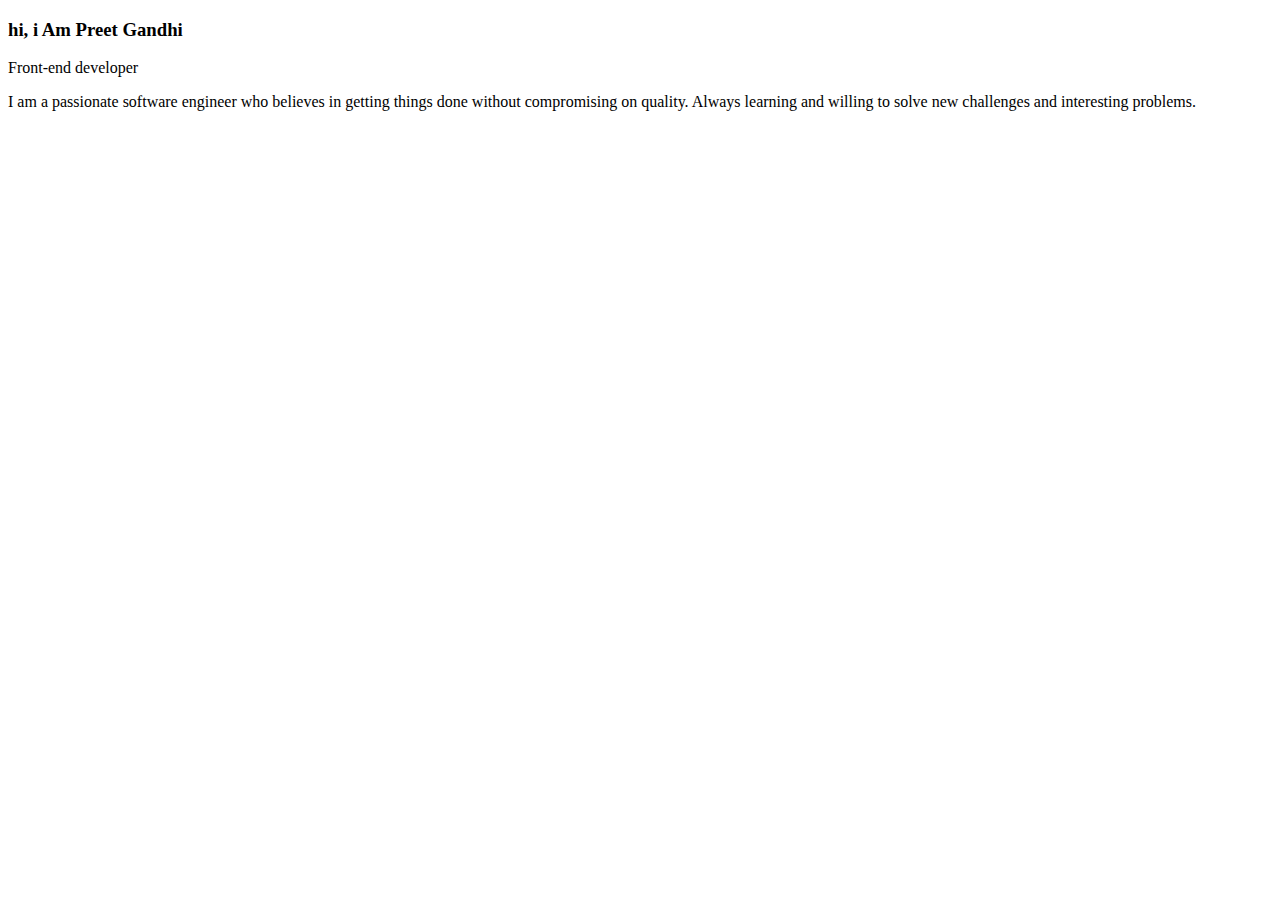
==== index.html @ 3c93379e "added basic index file(html)" ====
<!DOCTYPE html>
<html lang="en">
<head>
    <meta charset="UTF-8">
    <meta http-equiv="X-UA-Compatible" content="IE=edge">
    <meta name="viewport" content="width=device-width, initial-scale=1.0">
    <title>Home</title>

    <!-- font awesome cdn link -->
    <link rel="stylesheet" href="https://cdnjs.cloudflare.com/ajax/libs/font-awesome/6.1.2/css/all.min.css">

    <!-- custom css file link -->
    
</head>
<body>
    <!-- navbar section -->
    <nav class="navbar">
        
    </nav>

    <!-- home section -->
    <section class="home">
        <div class="image">
            
        </div>

        <div class="content">
            <h3>hi, i Am Preet Gandhi</h3>
            <span>Front-end developer</span>
            <p>I am a passionate software engineer who believes in getting things done without compromising on quality. Always learning and willing to solve new challenges and interesting problems.</p>
            
        </div>
    </section>
</body>
</html>
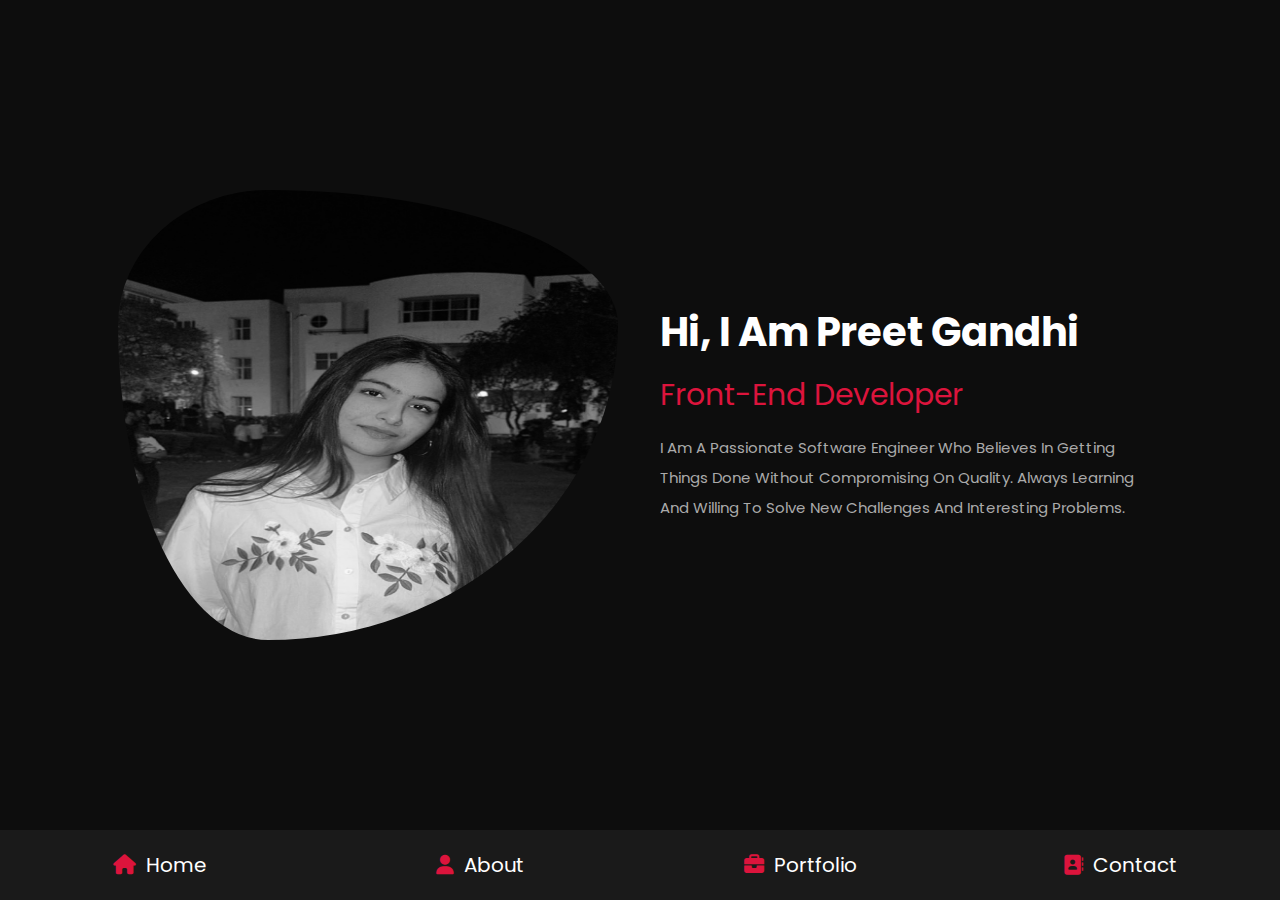
==== commit f29ba75c: "added complete pages along with css" ====
--- a/index.html
+++ b/index.html
@@ -10,18 +10,21 @@
     <link rel="stylesheet" href="https://cdnjs.cloudflare.com/ajax/libs/font-awesome/6.1.2/css/all.min.css">
 
     <!-- custom css file link -->
-    
-</head>
+    <link rel="stylesheet" href="style.css">
+
 <body>
     <!-- navbar section -->
     <nav class="navbar">
-        
+        <a href="index.html"><i class="fas fa-home"></i><span>Home</span></a>
+        <a href="about.html"><i class="fas fa-user"></i><span>About</span></a>
+        <a href="portfolio.html"><i class="fas fa-briefcase"></i><span>Portfolio</span></a>
+        <a href="contact.html"><i class="fas fa-address-book"></i><span>Contact</span></a>
     </nav>
 
     <!-- home section -->
     <section class="home">
         <div class="image">
-            
+            <img src="sia.jpg" alt="">
         </div>
 
         <div class="content">
--- a/style.css
+++ b/style.css
@@ -0,0 +1,495 @@
+@import url('https://fonts.googleapis.com/css2?family=Poppins:wght@100;300;400;500;600;700&display=swap');
+
+*{
+    font-family: 'Poppins', sans-serif;
+    margin: 0;
+    padding: 0;
+    box-sizing: border-box;
+    text-decoration: none;
+    outline: none;
+    border: none;
+    text-transform: capitalize;
+}
+
+/* $crimson: crimson;
+$black: #0d0d0d;
+$light-bg: #1a1a1a;
+$white: #fff;
+$light-color: #aaa;
+$box-shadow: 0 .5rem 1rem rgba(0, 0, 0, 0.7); */
+
+html{
+    font-size: 62.5%;
+    overflow-x: hidden;  
+}
+html::-webkit-scrollbar{
+    width: 1rem;
+}
+html:--webkit-scrollbar-track{
+    background: #0d0d0d;
+}
+html::-webkit-scrollbar-thumb{
+    background: crimson;
+    border-radius: 5rem;
+}   
+
+body{
+    background: #0d0d0d;
+    padding-bottom: 6.5rem;
+}
+
+section{
+    padding: 5rem 9%;
+}
+
+.heading{
+    text-align: center;
+    font-size: 5vw;
+    color: white;
+    margin-bottom: 3rem;
+    text-transform: uppercase;
+}
+.heading span{
+    text-transform: uppercase;
+    color:crimson;
+}
+
+
+.btn{
+    display: inline-block;
+    margin-top:1rem;
+    border-radius: 5rem;
+    background: crimson;
+    padding: .7rem;
+    font-size: 1.7rem;
+    color:white;
+    padding-left: 2rem;
+}
+.btn i{
+    height: 4rem;
+    width: 4rem;
+    line-height: 4rem;
+    font-size: 1.7rem;
+    text-align: center;
+    background: white;
+    color: crimson;
+    border-radius: 50%;
+    margin-left: 1rem;
+    transition: .2s linear;
+}
+.btn:hover i{
+    margin-left: 2rem;
+}
+
+
+.navbar{
+    position: fixed;
+    bottom:0; left: 0; right: 0;
+    display: flex;
+    z-index: 1000;
+    align-items: flex-end;
+    justify-content: center;
+}
+
+.navbar a{
+    padding: 2rem;
+    font-size: 2rem;
+    background: #1a1a1a;
+    flex: 1;
+    color:white;
+    text-align: center;
+    transition: 0.2s linear
+}
+.navbar a i{
+    color: crimson;
+    padding-right: 1rem;
+}
+.navbar a:hover{
+    background: crimson;
+    padding-bottom: 6rem;
+}
+.navbar a:hover i{
+    color: white;
+}
+
+
+.home{
+    display: flex;
+    align-items: center;
+    flex-wrap: wrap;
+    gap: 4rem;
+    min-height: calc(100vh - 6.5rem);
+}
+.home .image{
+    flex: 1 1 42rem; 
+    text-align: center;
+}
+.home .image img{
+    height: 45rem;
+    width: 50rem;
+    border-radius: 30% 70% 70% 30% / 30% 30% 70% 70%;
+}
+.home .content{
+    flex: 1 1 42rem;
+}
+.content h3{
+    color: white;
+    font-size: 4rem;
+    padding-bottom: .5rem;
+}
+.content span{
+    font-size: 3rem;
+    color: crimson;
+    padding: .5rem 0;
+    display: block;
+}
+.content p{
+    font-size: 1.5rem;
+    color: #aaa;
+    padding: 1rem 0;
+    line-height: 2;
+}
+
+.about .row{
+    display:flex;
+    align-items: center;
+    flex-wrap: wrap;
+    gap:2rem;
+}
+
+.row .info-container{
+    flex: 1 1 42rem;
+}
+.info-container h1{
+    font-size: 3rem;
+    color:white;
+    text-transform: uppercase;
+    padding-bottom: 1rem;;
+}
+.info-container .box-container{
+    padding: 1rem 0;
+    display: flex;
+    flex-wrap: wrap;    
+    gap: 2rem;
+}
+.box-container .box{
+    flex: 1 1 20rem;
+}
+.box-container .box h3{
+    font-size: 1.7rem;
+    color: white;
+    padding: 1rem 0;
+    font-weight: normal;
+}
+.box-container .box h3 span{
+    color: #aaa;
+    font-weight: lighter;
+}
+.row .count-container{
+    flex: 1 1 42rem;
+    display: flex;
+    flex-wrap: wrap;
+    gap: 2rem;
+}
+.count-container .box{
+    flex: 1 1 20rem;
+    padding: 3rem 4rem;
+    border-radius: .5rem;
+    background: #1a1a1a;
+    box-shadow: 0 .5rem 1rem rgba(0, 0, 0, 0.7);
+}
+.count-container .box h3{
+    font-size: 5rem;
+    color: crimson;
+
+}
+.count-container .box p{
+    font-size: 1.5rem;
+    color: #aaa;
+}
+
+.skills .box-container{
+    display: grid;
+    grid-template-columns: repeat(auto-fit, minmax(16rem, 1fr));
+    gap: 1.5rem;
+}
+.skills .box-container .box{
+    padding: 2rem;
+    text-align: center;
+    box-shadow: 0 .5rem 1rem rgba(0, 0, 0, 0.7);
+    border-radius: .5rem;
+    background: #1a1a1a;
+}
+.skills .box-container .box:hover{
+    background: white;
+}
+.skills .box-container .box:hover h3{
+    color: black;
+}
+.skills .box-container .box img{
+    height: 7rem;
+    margin-bottom: 1rem;
+}
+.skills .box-container .box h3{
+    color: white;
+    font-size: 1.7rem;
+    font-weight: normal;
+    text-transform: uppercase;
+}
+
+
+.education .box-container{
+    display: flex;
+    flex-wrap: wrap;
+}
+.education .box-container .box{
+    flex: 1 1 40rem;
+    margin-left: 2rem;
+    padding-top: 0;
+    padding-bottom: 0;
+    padding-left: 3.5rem;
+    padding-bottom: 3rem;
+    border-left: .1rem solid rgb(116, 115, 115);
+    position: relative;
+}
+.education .box-container .box i{
+    height: 4.5rem;
+    width: 4.5rem;
+    line-height: 4.5rem;
+    font-size: 1.7rem;
+    border-radius: 50%;
+    background-color: crimson;
+    color: white;
+    text-align: center;
+    position: absolute;
+    top:-1rem; left: -2.5rem;
+}
+.education .box-container .box span{
+    font-size: 1.7rem;
+    color:white;
+    border-radius: 5rem;
+    padding: .5rem 1.5rem;
+    background: #1a1a1a;
+}
+.education .box-container .box h3{
+    font-size: 2rem;
+    padding: 1rem 0;
+    color: white;
+    padding-top:3rem;
+    font-weight: normal;
+}
+.education .box-container .box p{
+    font-size: 1.5rem;
+    color: #aaa;
+    line-height: 2;
+}
+
+.portfolio{
+    text-align: center;
+}
+.portfolio .box-container{
+    display: grid;
+    grid-template-columns: repeat(auto-fit, minmax(31rem, 1fr));
+    gap: 1.5rem;
+
+    margin-bottom: 2rem;
+}
+.portfolio .box-container .box{
+    height: 30rem;
+    overflow: hidden;
+    position: relative;
+}
+.portfolio .box-container .box:hover .content{
+    transform: translateY(0%);
+}
+.portfolio .box-container .box img{
+    height: 100%;
+    width: 100%;
+    object-fit: cover;
+}
+.portfolio .box-container .box .content{
+    position: absolute;
+    top:0;left:0;
+    height: 100%;
+    width: 100%;
+    background: #1a1a1a;
+    display: flex;
+    flex-flow: column;
+    align-items: center;
+    justify-content: center;
+    padding: 2rem;
+    transform: translateY(-100%);
+    transition: .2s linear;
+}
+.portfolio .box-container .box .content h3{
+    font-size: 2.5rem;
+    color: white;
+    text-transform: uppercase;
+    font-weight: normal;
+}
+.portfolio .box-container .box .content p{
+    padding: 1rem 0;
+    font-size: 1.4rem;
+    line-height: 2;
+    color: #aaa;
+}
+.portfolio .box-container .box .content a{
+    font-size: 2rem;
+    color: crimson;
+}
+.portfolio .box-container .box .content a:hover{
+    color: white;
+}
+
+
+.contact  .row{
+    display: flex;
+    align-items: center;
+    flex-wrap: wrap;
+    gap:2rem;
+}
+.contact .row .info-container{
+    width: 40rem;
+}
+.contact .row .info-container h1{
+    font-size:3rem;
+    text-transform: uppercase;
+    color: white;
+    padding-bottom:1rem;
+}
+.contact .row .info-container p{
+    font-size: 1.5rem;
+    line-height: 2;
+    color: #aaa;
+    padding: 1rem 0;
+}
+.contact .row .info-container .box-container{
+    padding: 2rem 0;
+}
+.contact .row .info-container .box-container .box{
+    display: flex;
+    gap: 2rem;
+    padding: 1rem 0;
+}
+.contact .row .info-container .box-container .box i{
+    font-size: 4rem;
+    color: crimson;
+    padding-top: .5rem;
+}
+.contact .row .info-container .box-container .box h3{
+    font-size: 2rem;
+    color: white;
+}
+.contact .row .share a{
+    font-size: 2rem;
+    height: 4.5rem;
+    width: 4.5rem;
+    line-height: 4.5rem;
+    border-radius: 50%;
+    background: #1a1a1a;
+    color: white;
+    margin-right: .3rem;
+    text-align: center;
+}
+.contact .row .share a:hover{
+    background: crimson;
+
+}
+.contact .row form{
+    flex: 1 1 42rem;
+}
+.contact .row form .inputBox{
+    display: flex;
+    flex-wrap: wrap;
+    justify-content: space-between;
+}
+.contact .row .form .inputBox input{
+    width: 49%;
+}
+.contact .row form .inputBox input{
+    border-radius: 5rem;
+    padding: 1.2rem 1.8rem;
+    font-size: 1.6rem;
+    color:white;
+    text-transform: none;
+    margin: .7rem 0;
+    background: #1a1a1a;
+}
+.contact .row form textArea{
+    border-radius: 5rem;
+    padding: 1.2rem 1.8rem;
+    font-size: 1.6rem;
+    color:white;
+    text-transform: none;
+    margin: .7rem 0;
+    background: #1a1a1a;
+}
+.contact .row .form textArea {
+    width: 100%;
+    border-radius: 1rem;
+    resize: none;
+    height: 25rem;
+}
+.contact .row .form textArea .btn{
+    padding: 1rem 0;
+    cursor: pointer;
+}
+.contact .row .form .btn:hover{
+    background: white;
+    color: black;
+}
+
+
+
+
+
+
+
+
+/* media queries */
+@media (max-width: 1200px) {
+    html{
+        font-size:55%;
+    }
+    section{
+        padding: 3rem 2rem;
+    }
+}
+
+@media (max-width: 768px) {
+
+    .heading{
+        font-size: 12vw;
+    }
+
+    .navbar a i{
+        padding: 0;
+    }
+    .navbar a span{
+        display: none;
+    }
+    .navbar a:hover{
+        padding-bottom: 2rem;
+    }
+
+    .home{
+        text-align: center;
+        gap: 2rem;
+    }
+    .home .image img{
+        height: 30rem;
+        width: 35rem;
+    }
+    .content h3{
+        font-size: 3rem;
+    }
+    .content span{
+        font-size: 2.5rem;
+    }
+}
+
+@media (max-width: 450px) {
+    html{
+        font-size:50%;
+    }
+}